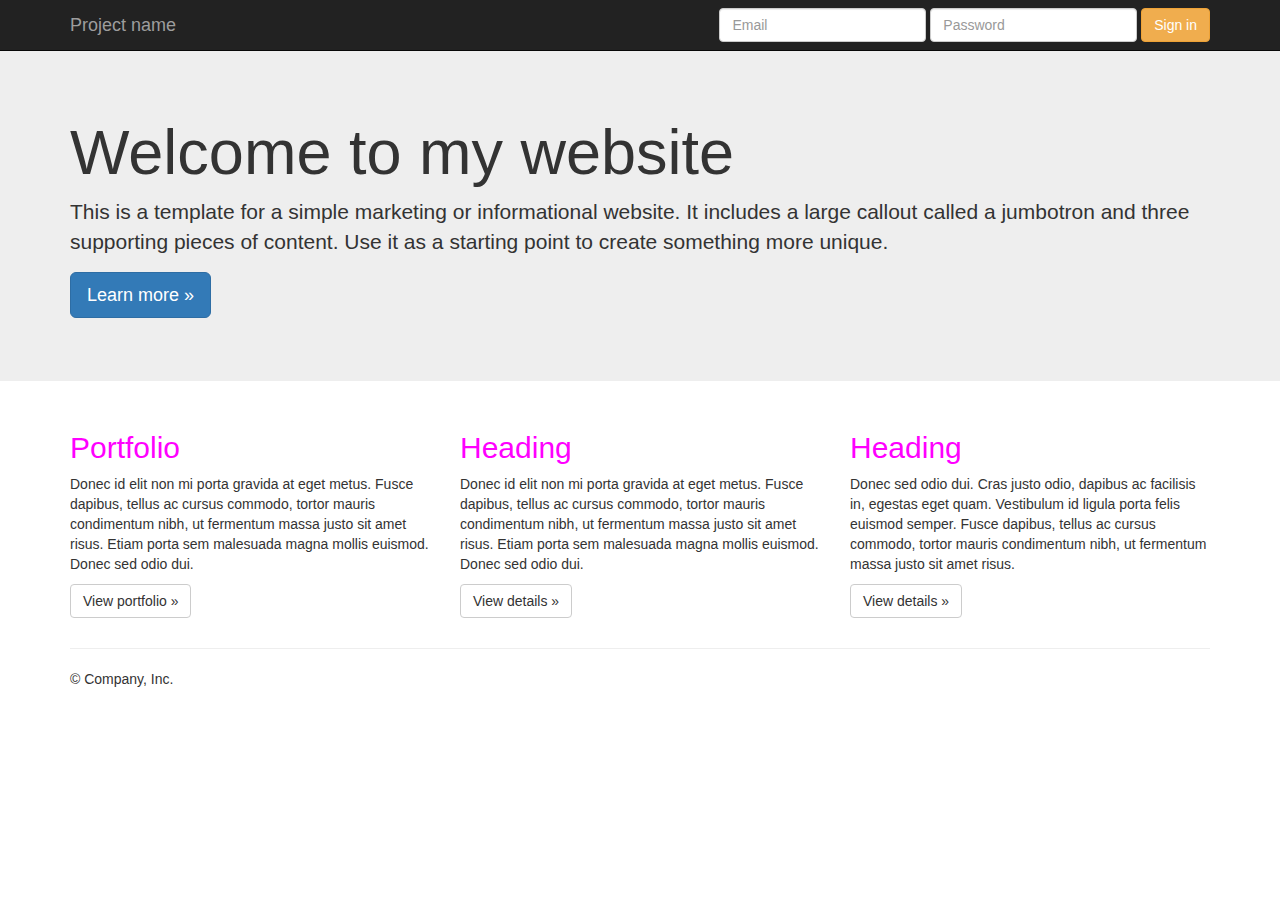
==== examples/jumbotron/portfolio.html @ 00374621 "Added portfolio page" ====
<!DOCTYPE html>
<html lang="en">
  <head>
    <meta charset="utf-8">
    <meta http-equiv="X-UA-Compatible" content="IE=edge">
    <meta name="viewport" content="width=device-width, initial-scale=1">
    <!-- The above 3 meta tags *must* come first in the head; any other head content must come *after* these tags -->
    <meta name="description" content="">
    <meta name="author" content="">
    <link rel="icon" href="../../favicon.ico">

    <title>This is my personal website</title>

    <!-- Bootstrap core CSS -->
    <link href="../../dist/css/bootstrap.min.css" rel="stylesheet">

    <!-- IE10 viewport hack for Surface/desktop Windows 8 bug -->
    <link href="../../assets/css/ie10-viewport-bug-workaround.css" rel="stylesheet">

    <!-- Custom styles for this template -->
    <link href="jumbotron.css" rel="stylesheet">

    <!-- Just for debugging purposes. Don't actually copy these 2 lines! -->
    <!--[if lt IE 9]><script src="../../assets/js/ie8-responsive-file-warning.js"></script><![endif]-->
    <script src="../../assets/js/ie-emulation-modes-warning.js"></script>

    <!-- HTML5 shim and Respond.js for IE8 support of HTML5 elements and media queries -->
    <!--[if lt IE 9]>
      <script src="https://oss.maxcdn.com/html5shiv/3.7.3/html5shiv.min.js"></script>
      <script src="https://oss.maxcdn.com/respond/1.4.2/respond.min.js"></script>
    <![endif]-->
  </head>

  <body>

    <nav class="navbar navbar-inverse navbar-fixed-top">
      <div class="container">
        <div class="navbar-header">
          <button type="button" class="navbar-toggle collapsed" data-toggle="collapse" data-target="#navbar" aria-expanded="false" aria-controls="navbar">
            <span class="sr-only">Toggle navigation</span>
            <span class="icon-bar"></span>
            <span class="icon-bar"></span>
            <span class="icon-bar"></span>
          </button>
          <a class="navbar-brand" href="#">Project name</a>
        </div>
        <div id="navbar" class="navbar-collapse collapse">
          <form class="navbar-form navbar-right">
            <div class="form-group">
              <input type="text" placeholder="Email" class="form-control">
            </div>
            <div class="form-group">
              <input type="password" placeholder="Password" class="form-control">
            </div>
            <button type="submit" class="btn btn-warning">Sign in</button>
          </form>
        </div><!--/.navbar-collapse -->
      </div>
    </nav>

    <!-- Main jumbotron for a primary marketing message or call to action -->
    <div class="jumbotron">
      <div class="container">
        <h1>Welcome to my website</h1>
        <p>This is a template for a simple marketing or informational website. It includes a large callout called a jumbotron and three supporting pieces of content. Use it as a starting point to create something more unique.</p>
        <p><a class="btn btn-primary btn-lg" href="#" role="button">Learn more &raquo;</a></p>
      </div>
    </div>

    <div class="container">
      <!-- Example row of columns -->
      <div class="row">
        <div class="col-md-4">
          <h2>Portfolio</h2>
          <p>Donec id elit non mi porta gravida at eget metus. Fusce dapibus, tellus ac cursus commodo, tortor mauris condimentum nibh, ut fermentum massa justo sit amet risus. Etiam porta sem malesuada magna mollis euismod. Donec sed odio dui. </p>
          <p><a class="btn btn-default" href="portfolio.html" role="button">View portfolio &raquo;</a></p>
        </div>
        <div class="col-md-4">
          <h2>Heading</h2>
          <p>Donec id elit non mi porta gravida at eget metus. Fusce dapibus, tellus ac cursus commodo, tortor mauris condimentum nibh, ut fermentum massa justo sit amet risus. Etiam porta sem malesuada magna mollis euismod. Donec sed odio dui. </p>
          <p><a class="btn btn-default" href="#" role="button">View details &raquo;</a></p>
       </div>
        <div class="col-md-4">
          <h2>Heading</h2>
          <p>Donec sed odio dui. Cras justo odio, dapibus ac facilisis in, egestas eget quam. Vestibulum id ligula porta felis euismod semper. Fusce dapibus, tellus ac cursus commodo, tortor mauris condimentum nibh, ut fermentum massa justo sit amet risus.</p>
          <p><a class="btn btn-default" href="#" role="button">View details &raquo;</a></p>
        </div>
      </div>

      <hr>

      <footer>
        <p>&copy; Company, Inc.</p>
      </footer>
    </div> <!-- /container -->


    <!-- Bootstrap core JavaScript
    ================================================== -->
    <!-- Placed at the end of the document so the pages load faster -->
    <script src="https://ajax.googleapis.com/ajax/libs/jquery/1.12.4/jquery.min.js"></script>
    <script>window.jQuery || document.write('<script src="../../assets/js/vendor/jquery.min.js"><\/script>')</script>
    <script src="../../dist/js/bootstrap.min.js"></script>
    <!-- IE10 viewport hack for Surface/desktop Windows 8 bug -->
    <script src="../../assets/js/ie10-viewport-bug-workaround.js"></script>
  </body>
</html>
---- assets/css/ie10-viewport-bug-workaround.css ----
/*!
 * IE10 viewport hack for Surface/desktop Windows 8 bug
 * Copyright 2014-2015 Twitter, Inc.
 * Licensed under MIT (https://github.com/twbs/bootstrap/blob/master/LICENSE)
 */

/*
 * See the Getting Started docs for more information:
 * http://getbootstrap.com/getting-started/#support-ie10-width
 */
@-ms-viewport     { width: device-width; }
@-o-viewport      { width: device-width; }
@viewport         { width: device-width; }
---- examples/jumbotron/jumbotron.css ----
/* Move down content because we have a fixed navbar that is 50px tall */
body {
  padding-top: 50px;
  padding-bottom: 20px;
}


h2 {
	color: magenta;
}
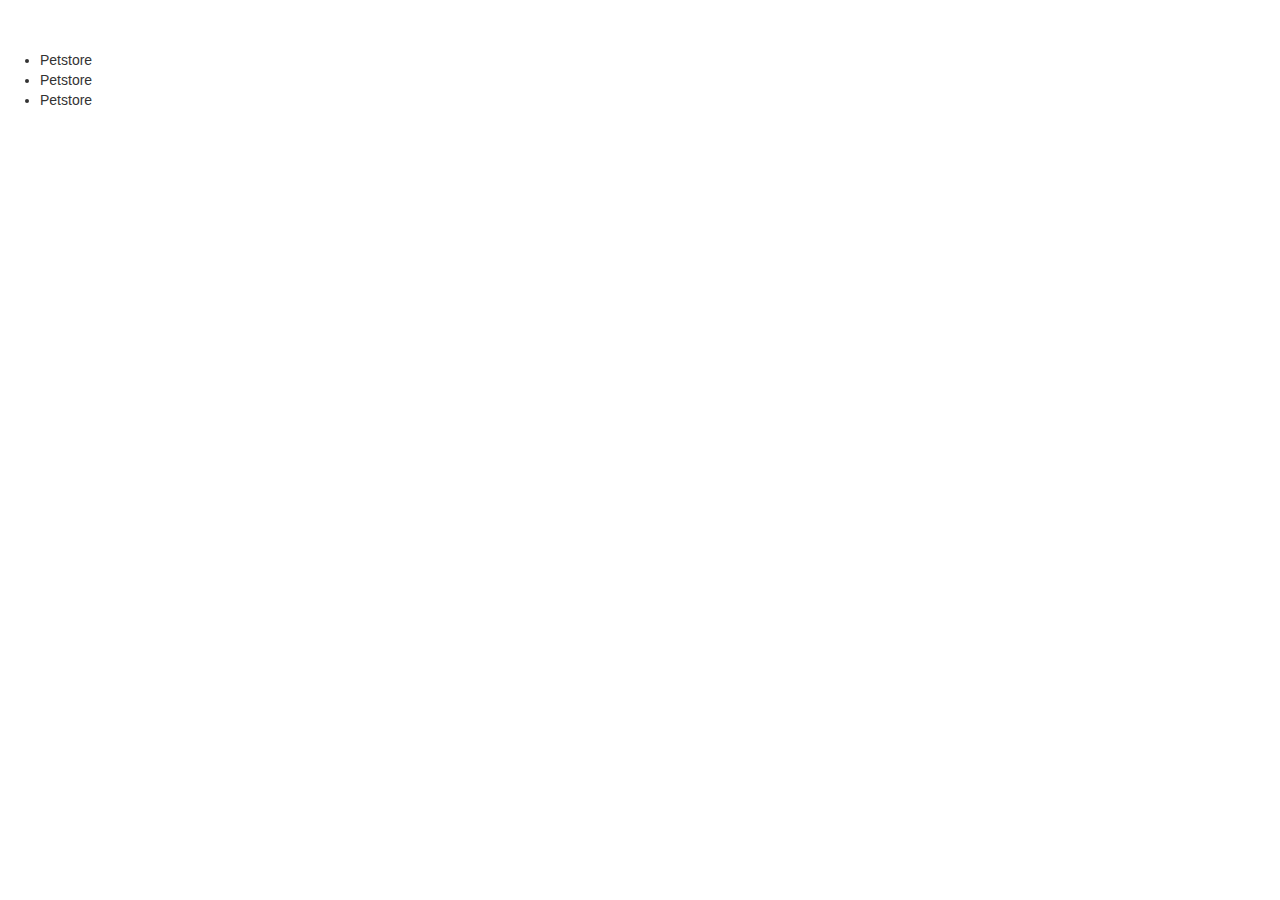
==== commit e0900480: "filled portfolio page" ====
--- a/examples/jumbotron/portfolio.html
+++ b/examples/jumbotron/portfolio.html
@@ -9,7 +9,7 @@
     <meta name="author" content="">
     <link rel="icon" href="../../favicon.ico">
 
-    <title>This is my personal website</title>
+    <title>Portfolio </title>
 
     <!-- Bootstrap core CSS -->
     <link href="../../dist/css/bootstrap.min.css" rel="stylesheet">
@@ -33,75 +33,11 @@
 
   <body>
 
-    <nav class="navbar navbar-inverse navbar-fixed-top">
-      <div class="container">
-        <div class="navbar-header">
-          <button type="button" class="navbar-toggle collapsed" data-toggle="collapse" data-target="#navbar" aria-expanded="false" aria-controls="navbar">
-            <span class="sr-only">Toggle navigation</span>
-            <span class="icon-bar"></span>
-            <span class="icon-bar"></span>
-            <span class="icon-bar"></span>
-          </button>
-          <a class="navbar-brand" href="#">Project name</a>
-        </div>
-        <div id="navbar" class="navbar-collapse collapse">
-          <form class="navbar-form navbar-right">
-            <div class="form-group">
-              <input type="text" placeholder="Email" class="form-control">
-            </div>
-            <div class="form-group">
-              <input type="password" placeholder="Password" class="form-control">
-            </div>
-            <button type="submit" class="btn btn-warning">Sign in</button>
-          </form>
-        </div><!--/.navbar-collapse -->
-      </div>
-    </nav>
-
-    <!-- Main jumbotron for a primary marketing message or call to action -->
-    <div class="jumbotron">
-      <div class="container">
-        <h1>Welcome to my website</h1>
-        <p>This is a template for a simple marketing or informational website. It includes a large callout called a jumbotron and three supporting pieces of content. Use it as a starting point to create something more unique.</p>
-        <p><a class="btn btn-primary btn-lg" href="#" role="button">Learn more &raquo;</a></p>
-      </div>
-    </div>
-
-    <div class="container">
-      <!-- Example row of columns -->
-      <div class="row">
-        <div class="col-md-4">
-          <h2>Portfolio</h2>
-          <p>Donec id elit non mi porta gravida at eget metus. Fusce dapibus, tellus ac cursus commodo, tortor mauris condimentum nibh, ut fermentum massa justo sit amet risus. Etiam porta sem malesuada magna mollis euismod. Donec sed odio dui. </p>
-          <p><a class="btn btn-default" href="portfolio.html" role="button">View portfolio &raquo;</a></p>
-        </div>
-        <div class="col-md-4">
-          <h2>Heading</h2>
-          <p>Donec id elit non mi porta gravida at eget metus. Fusce dapibus, tellus ac cursus commodo, tortor mauris condimentum nibh, ut fermentum massa justo sit amet risus. Etiam porta sem malesuada magna mollis euismod. Donec sed odio dui. </p>
-          <p><a class="btn btn-default" href="#" role="button">View details &raquo;</a></p>
-       </div>
-        <div class="col-md-4">
-          <h2>Heading</h2>
-          <p>Donec sed odio dui. Cras justo odio, dapibus ac facilisis in, egestas eget quam. Vestibulum id ligula porta felis euismod semper. Fusce dapibus, tellus ac cursus commodo, tortor mauris condimentum nibh, ut fermentum massa justo sit amet risus.</p>
-          <p><a class="btn btn-default" href="#" role="button">View details &raquo;</a></p>
-        </div>
-      </div>
-
-      <hr>
-
-      <footer>
-        <p>&copy; Company, Inc.</p>
-      </footer>
-    </div> <!-- /container -->
-
-
-    <!-- Bootstrap core JavaScript
-    ================================================== -->
-    <!-- Placed at the end of the document so the pages load faster -->
-    <script src="https://ajax.googleapis.com/ajax/libs/jquery/1.12.4/jquery.min.js"></script>
-    <script>window.jQuery || document.write('<script src="../../assets/js/vendor/jquery.min.js"><\/script>')</script>
-    <script src="../../dist/js/bootstrap.min.js"></script>
-    <!-- IE10 viewport hack for Surface/desktop Windows 8 bug -->
-    <script src="../../assets/js/ie10-viewport-bug-workaround.js"></script>
+   <ul>
+	<li>Petstore</li>
+	<li>Petstore</li>
+	<li>Petstore</li>
+   </ul>
+   
   </body>
 </html>
